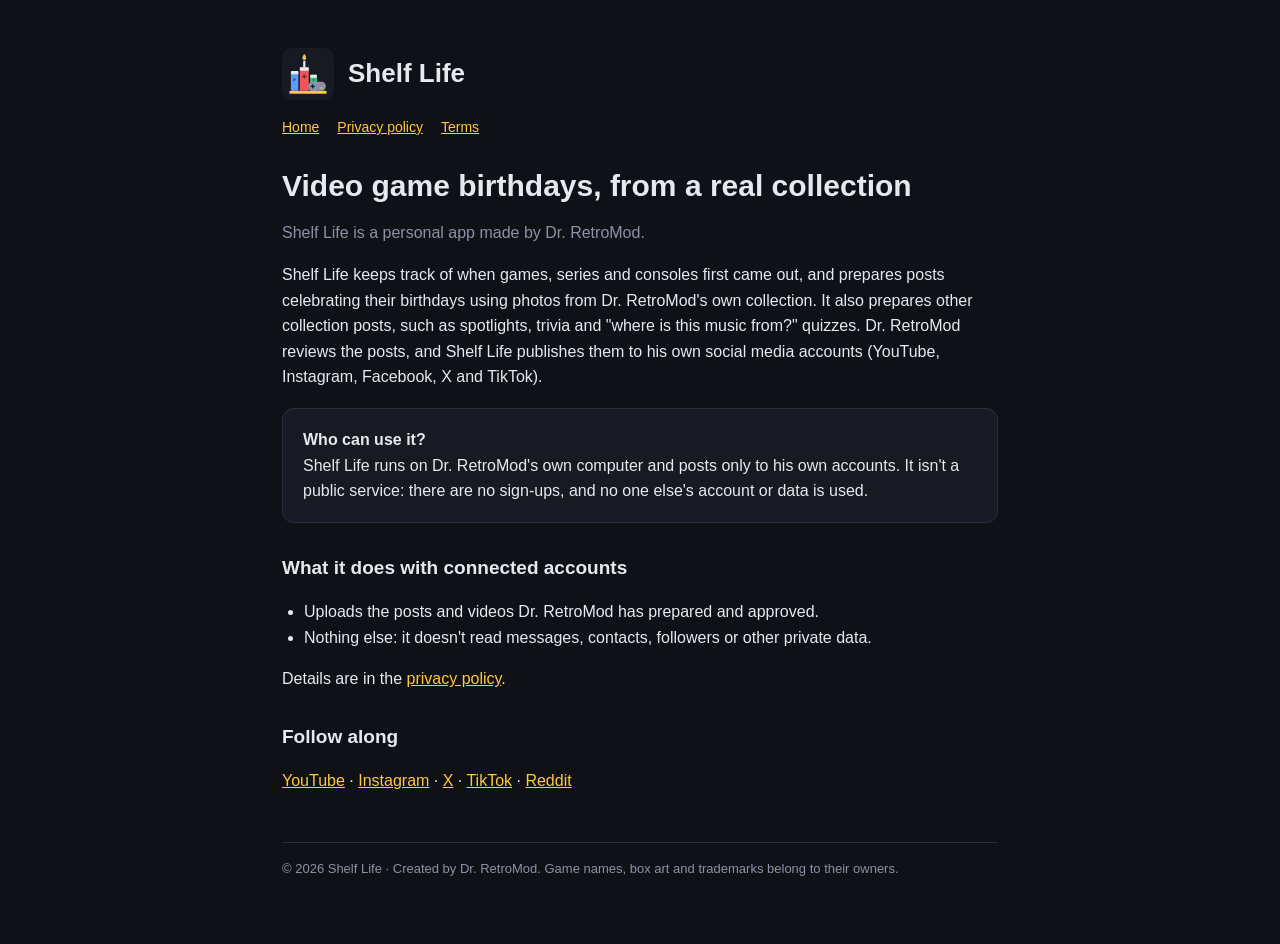
==== shelf-life/index.html @ 925ee20b "Shelf Life: home page, privacy policy and terms" ====
<!doctype html>
<html lang="en-GB">
<head>
  <meta charset="utf-8">
  <meta name="viewport" content="width=device-width, initial-scale=1">
  <title>Shelf Life · by Dr. RetroMod</title>
  <meta name="description" content="Shelf Life is Dr. RetroMod's personal app for posting video game, series and console birthdays with photos from his own collection.">
  <link rel="icon" href="logo.svg">
  <link rel="stylesheet" href="style.css">
</head>
<body>
<main>
  <header><img src="logo.svg" alt=""><a href="./">Shelf Life</a></header>
  <nav><a href="./">Home</a><a href="privacy.html">Privacy policy</a><a href="terms.html">Terms</a></nav>

  <h1>Video game birthdays, from a real collection</h1>
  <p class="muted">Shelf Life is a personal app made by Dr. RetroMod.</p>

  <p>Shelf Life keeps track of when games, series and consoles first came out, and prepares posts celebrating their
    birthdays using photos from Dr. RetroMod's own collection. It also prepares other collection posts, such as
    spotlights, trivia and "where is this music from?" quizzes. Dr. RetroMod reviews the posts, and Shelf Life
    publishes them to his own social media accounts (YouTube, Instagram, Facebook, X and TikTok).</p>

  <div class="card">
    <b>Who can use it?</b><br>
    Shelf Life runs on Dr. RetroMod's own computer and posts only to his own accounts. It isn't a public service:
    there are no sign-ups, and no one else's account or data is used.
  </div>

  <h2>What it does with connected accounts</h2>
  <ul>
    <li>Uploads the posts and videos Dr. RetroMod has prepared and approved.</li>
    <li>Nothing else: it doesn't read messages, contacts, followers or other private data.</li>
  </ul>
  <p>Details are in the <a href="privacy.html">privacy policy</a>.</p>

  <h2>Follow along</h2>
  <p><a href="https://www.youtube.com/@Dr.RetroMod">YouTube</a> ·
    <a href="https://www.instagram.com/dr.retromod/">Instagram</a> ·
    <a href="https://x.com/Dr_RetroMod">X</a> ·
    <a href="https://www.tiktok.com/@dr_retromod">TikTok</a> ·
    <a href="https://www.reddit.com/user/Dr_RetroMod/">Reddit</a></p>

  <footer>© 2026 Shelf Life · Created by Dr. RetroMod. Game names, box art and trademarks belong to their owners.</footer>
</main>
</body>
</html>
---- shelf-life/style.css ----
:root { --bg: #0f1117; --panel: #171a23; --line: #2a2f40; --text: #e7e9ee; --muted: #8b92a7; --accent: #ffc83d; }
* { box-sizing: border-box; }
body { margin: 0; background: var(--bg); color: var(--text); font: 16px/1.6 -apple-system, BlinkMacSystemFont, "Segoe UI", Roboto, sans-serif; }
main { max-width: 760px; margin: 0 auto; padding: 48px 22px 64px; }
header { display: flex; align-items: center; gap: 14px; margin-bottom: 28px; }
header img { width: 52px; height: 52px; }
header a { color: var(--text); text-decoration: none; font-size: 26px; font-weight: 800; }
nav { display: flex; gap: 18px; margin: -12px 0 30px; font-size: 14px; }
a { color: var(--accent); }
h1 { font-size: 30px; line-height: 1.2; margin: 0 0 8px; }
h2 { font-size: 19px; margin: 30px 0 8px; }
.muted { color: var(--muted); }
.card { background: var(--panel); border: 1px solid var(--line); border-radius: 12px; padding: 18px 20px; margin: 18px 0; }
ul { padding-left: 22px; }
footer { margin-top: 48px; padding-top: 16px; border-top: 1px solid var(--line); font-size: 13px; color: var(--muted); }
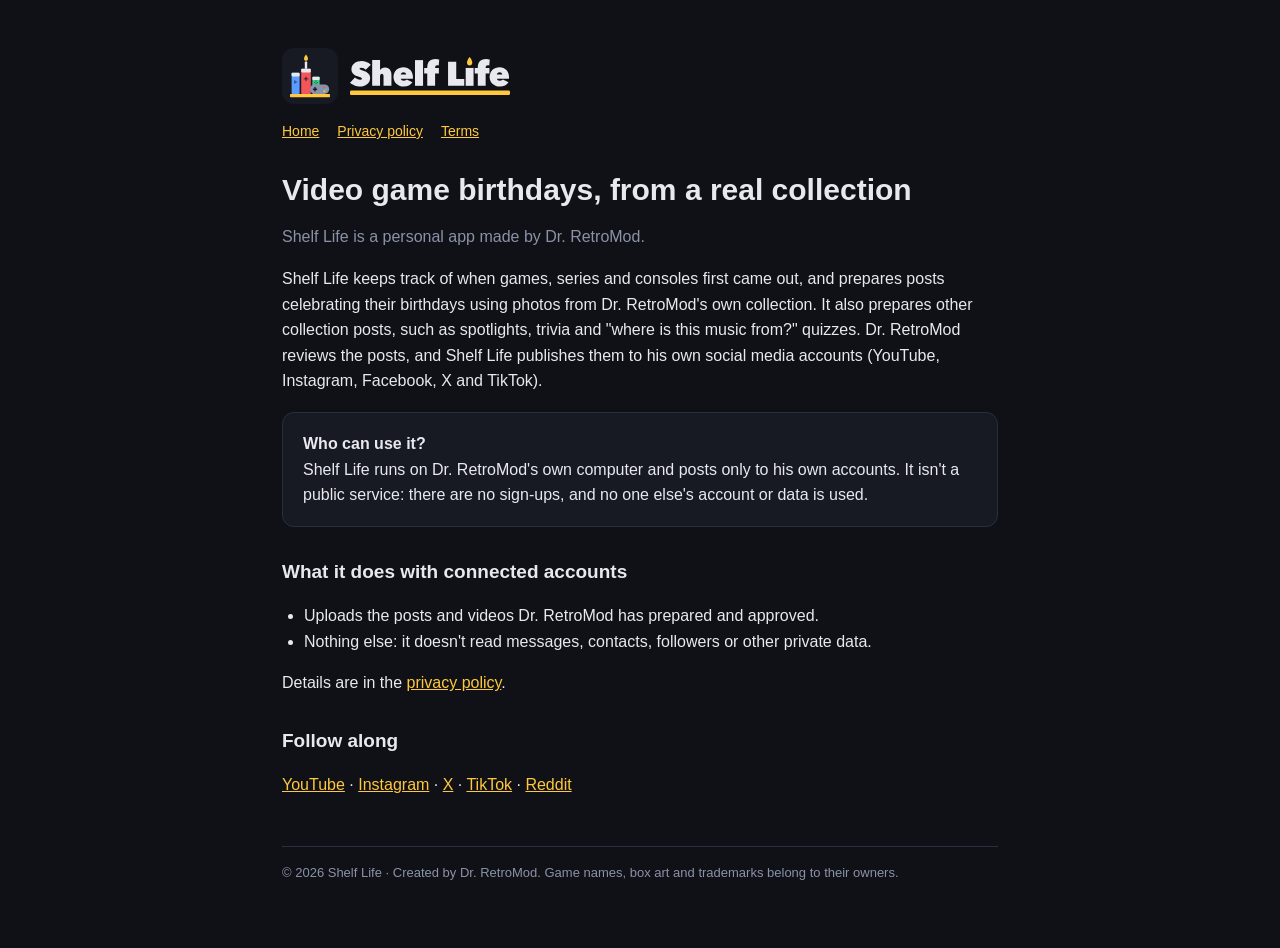
==== commit 85a7f0b5: "Header: Shelf Life icon and wordmark" ====
--- a/shelf-life/index.html
+++ b/shelf-life/index.html
@@ -10,7 +10,7 @@
 </head>
 <body>
 <main>
-  <header><img src="logo.svg" alt=""><a href="./">Shelf Life</a></header>
+  <header><a href="./" class="brand"><img src="logo.svg" alt="" class="mark"><img src="wordmark.svg" alt="Shelf Life" class="word"></a></header>
   <nav><a href="./">Home</a><a href="privacy.html">Privacy policy</a><a href="terms.html">Terms</a></nav>
 
   <h1>Video game birthdays, from a real collection</h1>
--- a/shelf-life/style.css
+++ b/shelf-life/style.css
@@ -3,8 +3,9 @@
 body { margin: 0; background: var(--bg); color: var(--text); font: 16px/1.6 -apple-system, BlinkMacSystemFont, "Segoe UI", Roboto, sans-serif; }
 main { max-width: 760px; margin: 0 auto; padding: 48px 22px 64px; }
 header { display: flex; align-items: center; gap: 14px; margin-bottom: 28px; }
-header img { width: 52px; height: 52px; }
-header a { color: var(--text); text-decoration: none; font-size: 26px; font-weight: 800; }
+header .brand { display: inline-flex; align-items: center; gap: 12px; text-decoration: none; }
+header .mark { width: 56px; height: 56px; }
+header .word { height: 38px; width: auto; }
 nav { display: flex; gap: 18px; margin: -12px 0 30px; font-size: 14px; }
 a { color: var(--accent); }
 h1 { font-size: 30px; line-height: 1.2; margin: 0 0 8px; }
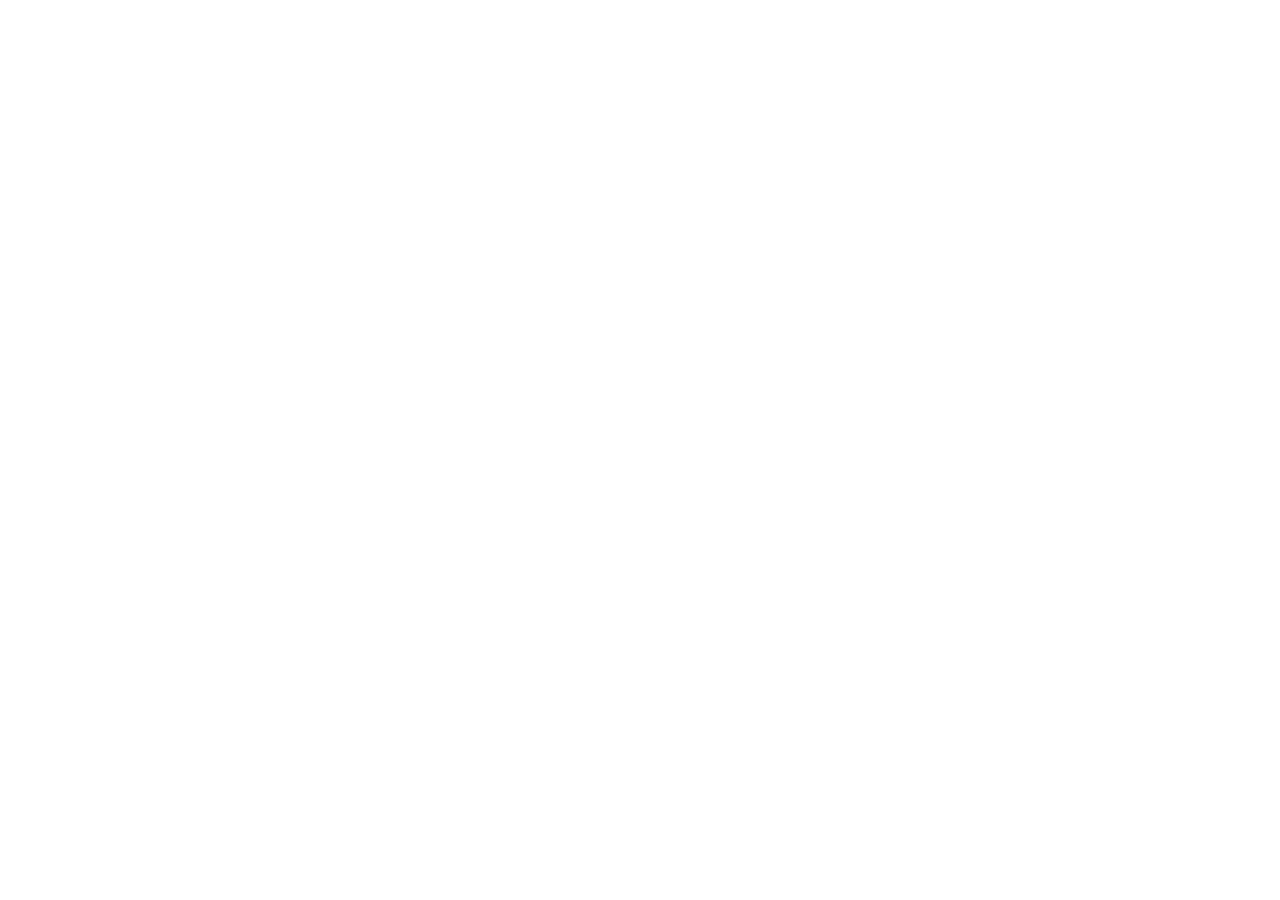
==== commit f7cbb4d1: "Shelf Life moved to about.shelflifeapp.co.uk" ====
--- a/shelf-life/index.html
+++ b/shelf-life/index.html
@@ -1,47 +1,4 @@
 <!doctype html>
-<html lang="en-GB">
-<head>
-  <meta charset="utf-8">
-  <meta name="viewport" content="width=device-width, initial-scale=1">
-  <title>Shelf Life · by Dr. RetroMod</title>
-  <meta name="description" content="Shelf Life is Dr. RetroMod's personal app for posting video game, series and console birthdays with photos from his own collection.">
-  <link rel="icon" href="logo.svg">
-  <link rel="stylesheet" href="style.css">
-</head>
-<body>
-<main>
-  <header><a href="./" class="brand"><img src="logo.svg" alt="" class="mark"><img src="wordmark.svg" alt="Shelf Life" class="word"></a></header>
-  <nav><a href="./">Home</a><a href="privacy.html">Privacy policy</a><a href="terms.html">Terms</a></nav>
-
-  <h1>Video game birthdays, from a real collection</h1>
-  <p class="muted">Shelf Life is a personal app made by Dr. RetroMod.</p>
-
-  <p>Shelf Life keeps track of when games, series and consoles first came out, and prepares posts celebrating their
-    birthdays using photos from Dr. RetroMod's own collection. It also prepares other collection posts, such as
-    spotlights, trivia and "where is this music from?" quizzes. Dr. RetroMod reviews the posts, and Shelf Life
-    publishes them to his own social media accounts (YouTube, Instagram, Facebook, X and TikTok).</p>
-
-  <div class="card">
-    <b>Who can use it?</b><br>
-    Shelf Life runs on Dr. RetroMod's own computer and posts only to his own accounts. It isn't a public service:
-    there are no sign-ups, and no one else's account or data is used.
-  </div>
-
-  <h2>What it does with connected accounts</h2>
-  <ul>
-    <li>Uploads the posts and videos Dr. RetroMod has prepared and approved.</li>
-    <li>Nothing else: it doesn't read messages, contacts, followers or other private data.</li>
-  </ul>
-  <p>Details are in the <a href="privacy.html">privacy policy</a>.</p>
-
-  <h2>Follow along</h2>
-  <p><a href="https://www.youtube.com/@Dr.RetroMod">YouTube</a> ·
-    <a href="https://www.instagram.com/dr.retromod/">Instagram</a> ·
-    <a href="https://x.com/Dr_RetroMod">X</a> ·
-    <a href="https://www.tiktok.com/@dr_retromod">TikTok</a> ·
-    <a href="https://www.reddit.com/user/Dr_RetroMod/">Reddit</a></p>
-
-  <footer>© 2026 Shelf Life · Created by Dr. RetroMod. Game names, box art and trademarks belong to their owners.</footer>
-</main>
-</body>
-</html>
+<html lang="en-GB"><head><meta charset="utf-8"><title>Shelf Life has moved</title>
+<link rel="canonical" href="https://about.shelflifeapp.co.uk/"><meta http-equiv="refresh" content="0; url=https://about.shelflifeapp.co.uk/"></head>
+<body><p>Shelf Life has moved to <a href="https://about.shelflifeapp.co.uk/">https://about.shelflifeapp.co.uk/</a>.</p></body></html>
